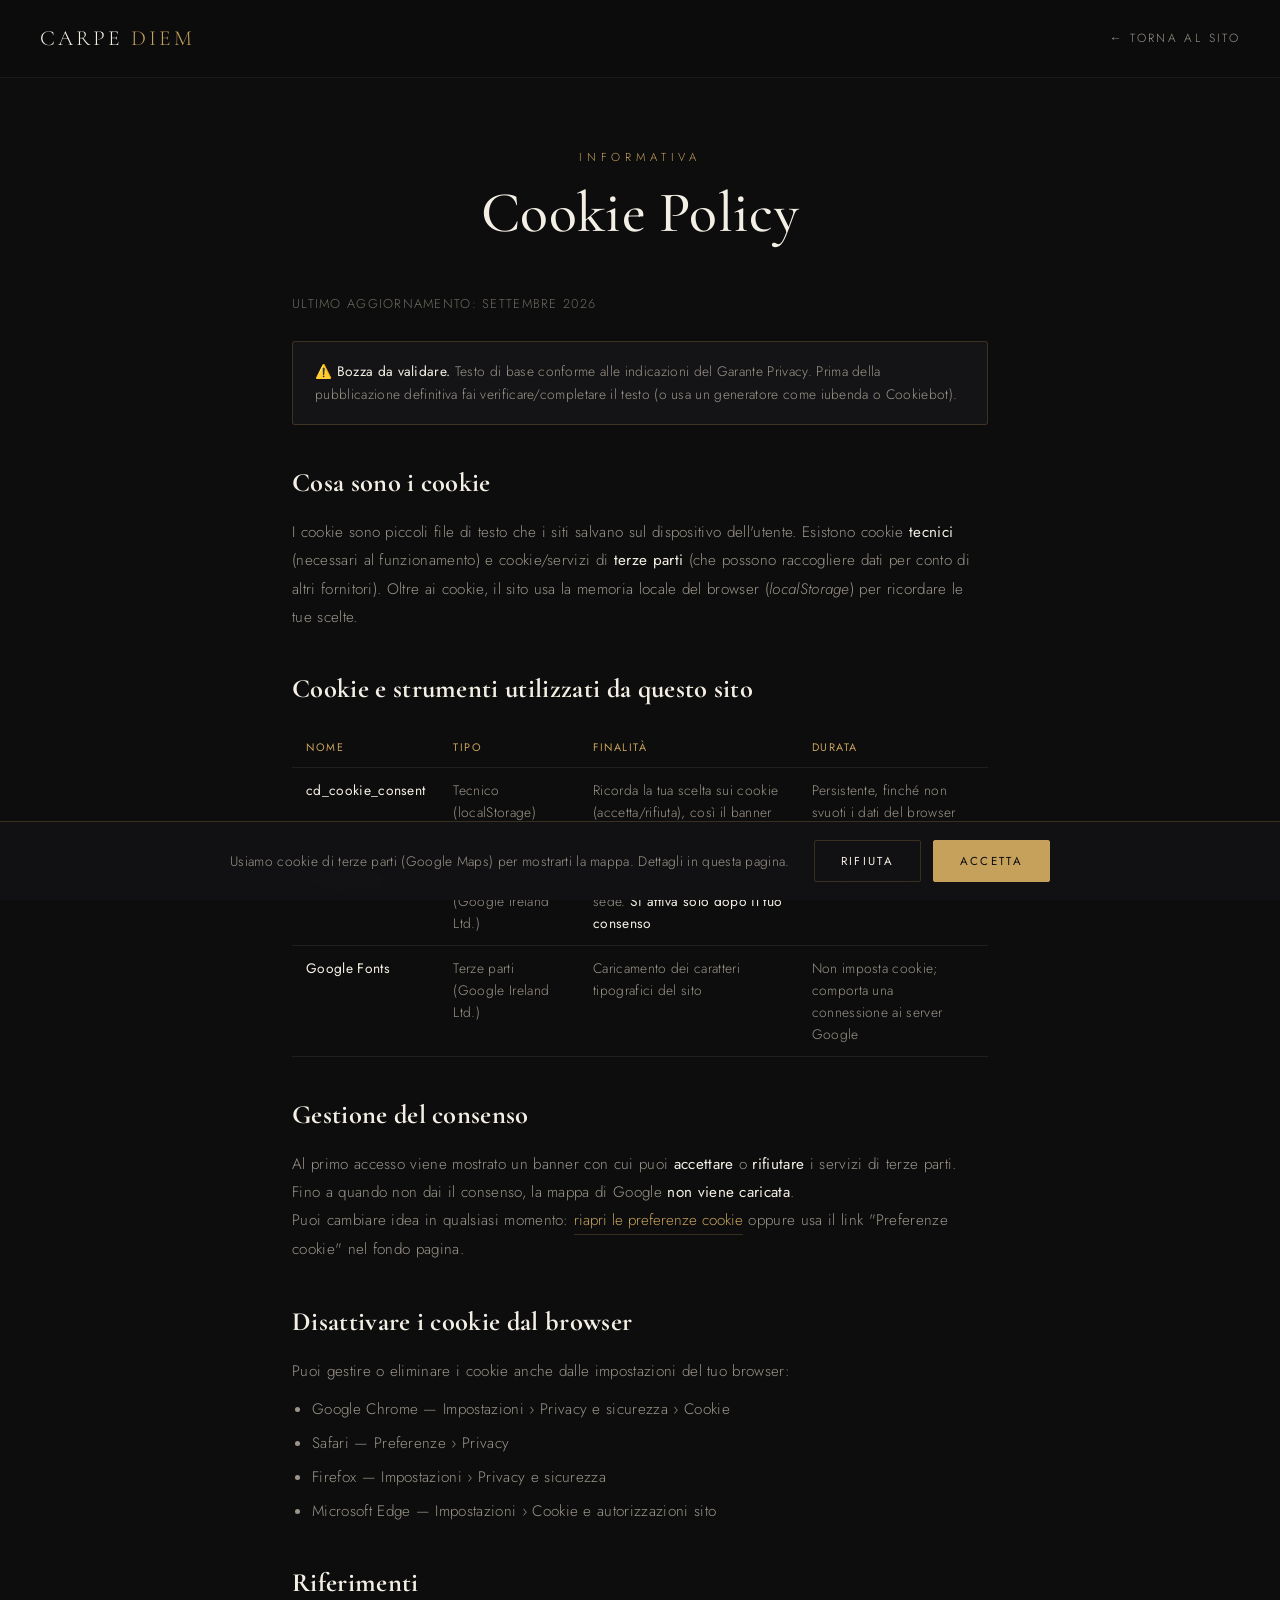
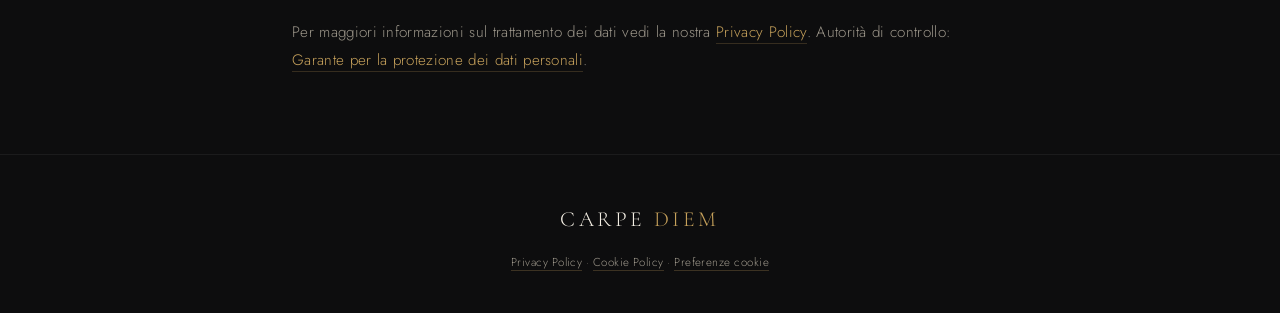
==== cookie.html @ b8941fa5 "Conformita cookie/privacy: blocco mappa al consenso + pagine legali - La mappa Google si carica solo" ====
<!DOCTYPE html>
<html lang="it">
<head>
<meta charset="UTF-8" />
<meta name="viewport" content="width=device-width, initial-scale=1.0" />
<title>Cookie Policy — Carpe Diem Food & Lounge</title>
<meta name="description" content="Informativa sui cookie del sito Carpe Diem Food & Lounge, Rovereto." />
<link rel="preconnect" href="https://fonts.googleapis.com" />
<link rel="preconnect" href="https://fonts.gstatic.com" crossorigin />
<link href="https://fonts.googleapis.com/css2?family=Cormorant+Garamond:ital,wght@0,400;0,500;0,600;1,400&family=Jost:wght@300;400;500&display=swap" rel="stylesheet" />
<style>
  :root{
    --bg:#0d0d0e;--bg-2:#141416;--panel:#1a1a1d;--cream:#f4efe4;--muted:#9c968a;
    --gold:#c6a15b;--gold-soft:#d8bd82;--line:rgba(198,161,91,.22);
    --serif:'Cormorant Garamond', Georgia, 'Times New Roman', serif;
    --sans:'Jost', -apple-system, BlinkMacSystemFont, 'Segoe UI', sans-serif;
  }
  *{margin:0;padding:0;box-sizing:border-box;}
  html{scroll-behavior:smooth;}
  body{background:var(--bg);color:var(--cream);font-family:var(--sans);font-weight:300;line-height:1.7;letter-spacing:.02em;-webkit-font-smoothing:antialiased;}
  a{color:inherit;text-decoration:none;}

  nav{position:sticky;top:0;z-index:100;display:flex;align-items:center;justify-content:space-between;padding:20px 40px;background:rgba(13,13,14,.9);backdrop-filter:blur(14px);border-bottom:1px solid rgba(255,255,255,.06);}
  .brand{font-family:var(--serif);font-size:1.35rem;letter-spacing:.14em;text-transform:uppercase;}
  .brand span{color:var(--gold);}
  .back{font-size:.74rem;letter-spacing:.2em;text-transform:uppercase;color:var(--muted);transition:color .3s;}
  .back:hover{color:var(--gold);}

  .legal-header{text-align:center;padding:70px 24px 30px;}
  .legal-header .eyebrow{font-size:.72rem;letter-spacing:.42em;text-transform:uppercase;color:var(--gold);margin-bottom:18px;}
  .legal-header h1{font-family:var(--serif);font-weight:500;font-size:clamp(2.4rem,6vw,3.6rem);line-height:1;}

  .legal{max-width:760px;margin:0 auto;padding:20px 32px 80px;}
  .legal .updated{color:#6f6a61;font-size:.8rem;letter-spacing:.1em;text-transform:uppercase;margin-bottom:26px;}
  .legal .note{border:1px solid var(--line);background:var(--bg-2);padding:18px 22px;border-radius:3px;color:var(--muted);font-size:.86rem;line-height:1.7;margin-bottom:36px;}
  .legal h2{font-family:var(--serif);font-size:1.65rem;color:var(--cream);margin:36px 0 12px;}
  .legal p,.legal li{color:var(--muted);font-size:.95rem;line-height:1.85;}
  .legal ul{margin:10px 0 10px 20px;}
  .legal li{margin-bottom:6px;}
  .legal a{color:var(--gold);border-bottom:1px solid var(--line);}
  .legal strong{color:var(--cream);font-weight:400;}
  .legal .table-wrap{overflow-x:auto;margin:16px 0;}
  .legal table{width:100%;border-collapse:collapse;font-size:.86rem;min-width:520px;}
  .legal th,.legal td{text-align:left;padding:11px 14px;border-bottom:1px solid rgba(255,255,255,.08);color:var(--muted);vertical-align:top;line-height:1.6;}
  .legal th{color:var(--gold);font-weight:400;font-size:.68rem;letter-spacing:.14em;text-transform:uppercase;}

  footer{padding:46px 0 40px;text-align:center;border-top:1px solid rgba(255,255,255,.06);}
  .footer-brand{font-family:var(--serif);font-size:1.35rem;letter-spacing:.16em;text-transform:uppercase;}
  .footer-brand span{color:var(--gold);}
  .footer-legal{margin-top:14px;color:#6f6a61;font-size:.72rem;letter-spacing:.04em;line-height:1.8;}
  .footer-legal a{color:var(--muted);border-bottom:1px solid rgba(198,161,91,.25);}
  .footer-legal a:hover{color:var(--gold);}

  .ck-btn{font-family:var(--sans);font-size:.72rem;letter-spacing:.2em;text-transform:uppercase;padding:12px 26px;border-radius:2px;cursor:pointer;transition:all .3s ease;display:inline-block;text-align:center;}
  .ck-accept{background:var(--gold);color:var(--bg);border:1px solid var(--gold);}
  .ck-accept:hover{background:transparent;color:var(--gold);}
  .ck-reject{background:transparent;color:var(--cream);border:1px solid var(--line);}
  .ck-reject:hover{border-color:var(--gold);color:var(--gold);}
  .cookie-banner{position:fixed;left:0;right:0;bottom:0;z-index:400;display:none;align-items:center;justify-content:center;gap:24px;flex-wrap:wrap;padding:18px 30px;background:rgba(18,18,20,.97);backdrop-filter:blur(12px);border-top:1px solid var(--line);}
  .cookie-banner.show{display:flex;}
  .cookie-banner p{color:var(--muted);font-size:.86rem;line-height:1.5;max-width:640px;margin:0;}
  .cookie-banner p a{color:var(--gold);border-bottom:1px solid var(--line);}
  .cookie-actions{display:flex;gap:12px;flex-shrink:0;}
  .inline-btn{background:none;border:none;color:var(--gold);border-bottom:1px solid var(--line);cursor:pointer;font:inherit;padding:0;}

  @media (max-width:680px){
    nav{padding:16px 22px;}
    .legal{padding:16px 22px 70px;}
    .cookie-banner{padding:16px 20px;gap:14px;}
    .cookie-actions{width:100%;}
    .cookie-actions .ck-btn{flex:1;}
  }
</style>
</head>
<body>

<nav>
  <a href="index.html" class="brand">Carpe <span>Diem</span></a>
  <a href="index.html" class="back">← Torna al sito</a>
</nav>

<header class="legal-header">
  <div class="eyebrow">Informativa</div>
  <h1>Cookie Policy</h1>
</header>

<main class="legal">
  <div class="updated">Ultimo aggiornamento: settembre 2026</div>

  <div class="note">⚠️ <strong>Bozza da validare.</strong> Testo di base conforme alle indicazioni del Garante Privacy. Prima della pubblicazione definitiva fai verificare/completare il testo (o usa un generatore come iubenda o Cookiebot).</div>

  <h2>Cosa sono i cookie</h2>
  <p>I cookie sono piccoli file di testo che i siti salvano sul dispositivo dell'utente. Esistono cookie <strong>tecnici</strong> (necessari al funzionamento) e cookie/servizi di <strong>terze parti</strong> (che possono raccogliere dati per conto di altri fornitori). Oltre ai cookie, il sito usa la memoria locale del browser (<em>localStorage</em>) per ricordare le tue scelte.</p>

  <h2>Cookie e strumenti utilizzati da questo sito</h2>
  <div class="table-wrap">
    <table>
      <thead>
        <tr><th>Nome</th><th>Tipo</th><th>Finalità</th><th>Durata</th></tr>
      </thead>
      <tbody>
        <tr>
          <td><strong>cd_cookie_consent</strong></td>
          <td>Tecnico (localStorage)</td>
          <td>Ricorda la tua scelta sui cookie (accetta/rifiuta), così il banner non ricompare</td>
          <td>Persistente, finché non svuoti i dati del browser</td>
        </tr>
        <tr>
          <td><strong>Google Maps</strong></td>
          <td>Terze parti (Google Ireland Ltd.)</td>
          <td>Mostra la mappa interattiva della sede. <strong>Si attiva solo dopo il tuo consenso</strong></td>
          <td>Gestita da Google</td>
        </tr>
        <tr>
          <td><strong>Google Fonts</strong></td>
          <td>Terze parti (Google Ireland Ltd.)</td>
          <td>Caricamento dei caratteri tipografici del sito</td>
          <td>Non imposta cookie; comporta una connessione ai server Google</td>
        </tr>
      </tbody>
    </table>
  </div>

  <h2>Gestione del consenso</h2>
  <p>Al primo accesso viene mostrato un banner con cui puoi <strong>accettare</strong> o <strong>rifiutare</strong> i servizi di terze parti. Fino a quando non dai il consenso, la mappa di Google <strong>non viene caricata</strong>.</p>
  <p>Puoi cambiare idea in qualsiasi momento: <button class="inline-btn" id="reopenInline">riapri le preferenze cookie</button> oppure usa il link "Preferenze cookie" nel fondo pagina.</p>

  <h2>Disattivare i cookie dal browser</h2>
  <p>Puoi gestire o eliminare i cookie anche dalle impostazioni del tuo browser:</p>
  <ul>
    <li>Google Chrome — Impostazioni › Privacy e sicurezza › Cookie</li>
    <li>Safari — Preferenze › Privacy</li>
    <li>Firefox — Impostazioni › Privacy e sicurezza</li>
    <li>Microsoft Edge — Impostazioni › Cookie e autorizzazioni sito</li>
  </ul>

  <h2>Riferimenti</h2>
  <p>Per maggiori informazioni sul trattamento dei dati vedi la nostra <a href="privacy.html">Privacy Policy</a>. Autorità di controllo: <a href="https://www.garanteprivacy.it" target="_blank" rel="noopener">Garante per la protezione dei dati personali</a>.</p>
</main>

<!-- COOKIE BANNER -->
<div class="cookie-banner" id="cookieBanner" role="dialog" aria-label="Consenso cookie">
  <p>Usiamo cookie di terze parti (Google Maps) per mostrarti la mappa. Dettagli in questa pagina.</p>
  <div class="cookie-actions">
    <button class="ck-btn ck-reject" id="cookieReject">Rifiuta</button>
    <button class="ck-btn ck-accept" id="cookieAccept">Accetta</button>
  </div>
</div>

<footer>
  <div class="footer-brand">Carpe <span>Diem</span></div>
  <div class="footer-legal">
    <a href="privacy.html">Privacy Policy</a> · <a href="cookie.html">Cookie Policy</a> · <a href="#" id="cookieSettings">Preferenze cookie</a>
  </div>
</footer>

<script>
  (function(){
    const KEY = 'cd_cookie_consent';
    const banner = document.getElementById('cookieBanner');
    if (!banner) return;
    let choice = null;
    try { choice = localStorage.getItem(KEY); } catch(e) {}
    if (!choice) banner.classList.add('show');
    function set(v){ try { localStorage.setItem(KEY, v); } catch(e) {} banner.classList.remove('show'); }
    function show(e){ if(e) e.preventDefault(); banner.classList.add('show'); }
    const acc = document.getElementById('cookieAccept');
    const rej = document.getElementById('cookieReject');
    const reopen = document.getElementById('cookieSettings');
    const reopenInline = document.getElementById('reopenInline');
    if (acc) acc.addEventListener('click', () => set('accept'));
    if (rej) rej.addEventListener('click', () => set('reject'));
    if (reopen) reopen.addEventListener('click', show);
    if (reopenInline) reopenInline.addEventListener('click', show);
  })();
</script>

</body>
</html>
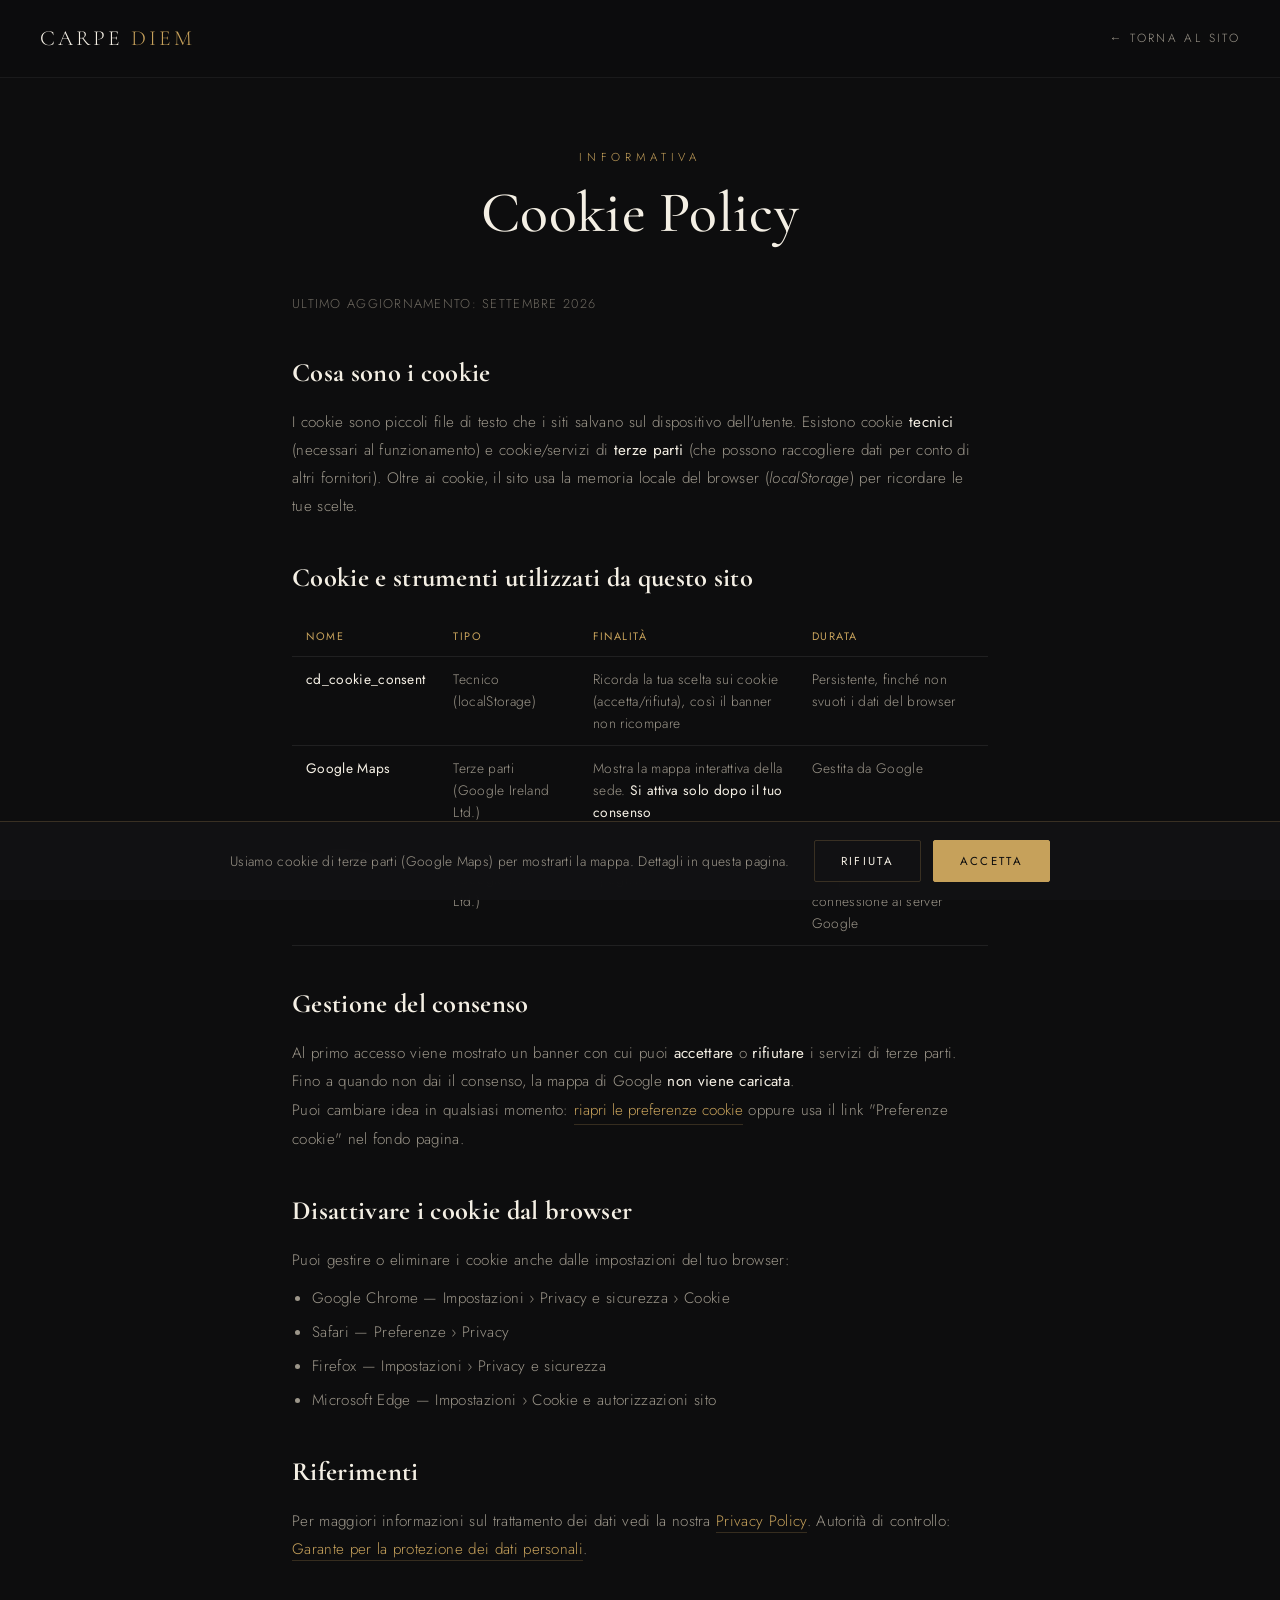
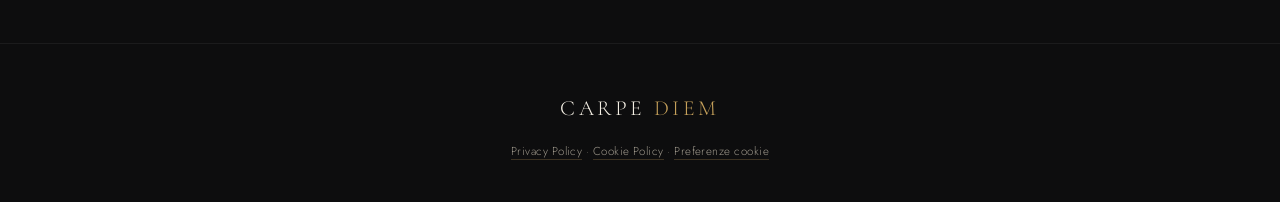
==== commit 08fb3765: "Rimuove gli avvisi "Bozza da validare" dalle pagine legali Co-Authored-By: Claude Opus 4.8 <noreply@" ====
--- a/cookie.html
+++ b/cookie.html
@@ -87,8 +87,6 @@
 <main class="legal">
   <div class="updated">Ultimo aggiornamento: settembre 2026</div>
 
-  <div class="note">⚠️ <strong>Bozza da validare.</strong> Testo di base conforme alle indicazioni del Garante Privacy. Prima della pubblicazione definitiva fai verificare/completare il testo (o usa un generatore come iubenda o Cookiebot).</div>
-
   <h2>Cosa sono i cookie</h2>
   <p>I cookie sono piccoli file di testo che i siti salvano sul dispositivo dell'utente. Esistono cookie <strong>tecnici</strong> (necessari al funzionamento) e cookie/servizi di <strong>terze parti</strong> (che possono raccogliere dati per conto di altri fornitori). Oltre ai cookie, il sito usa la memoria locale del browser (<em>localStorage</em>) per ricordare le tue scelte.</p>
 
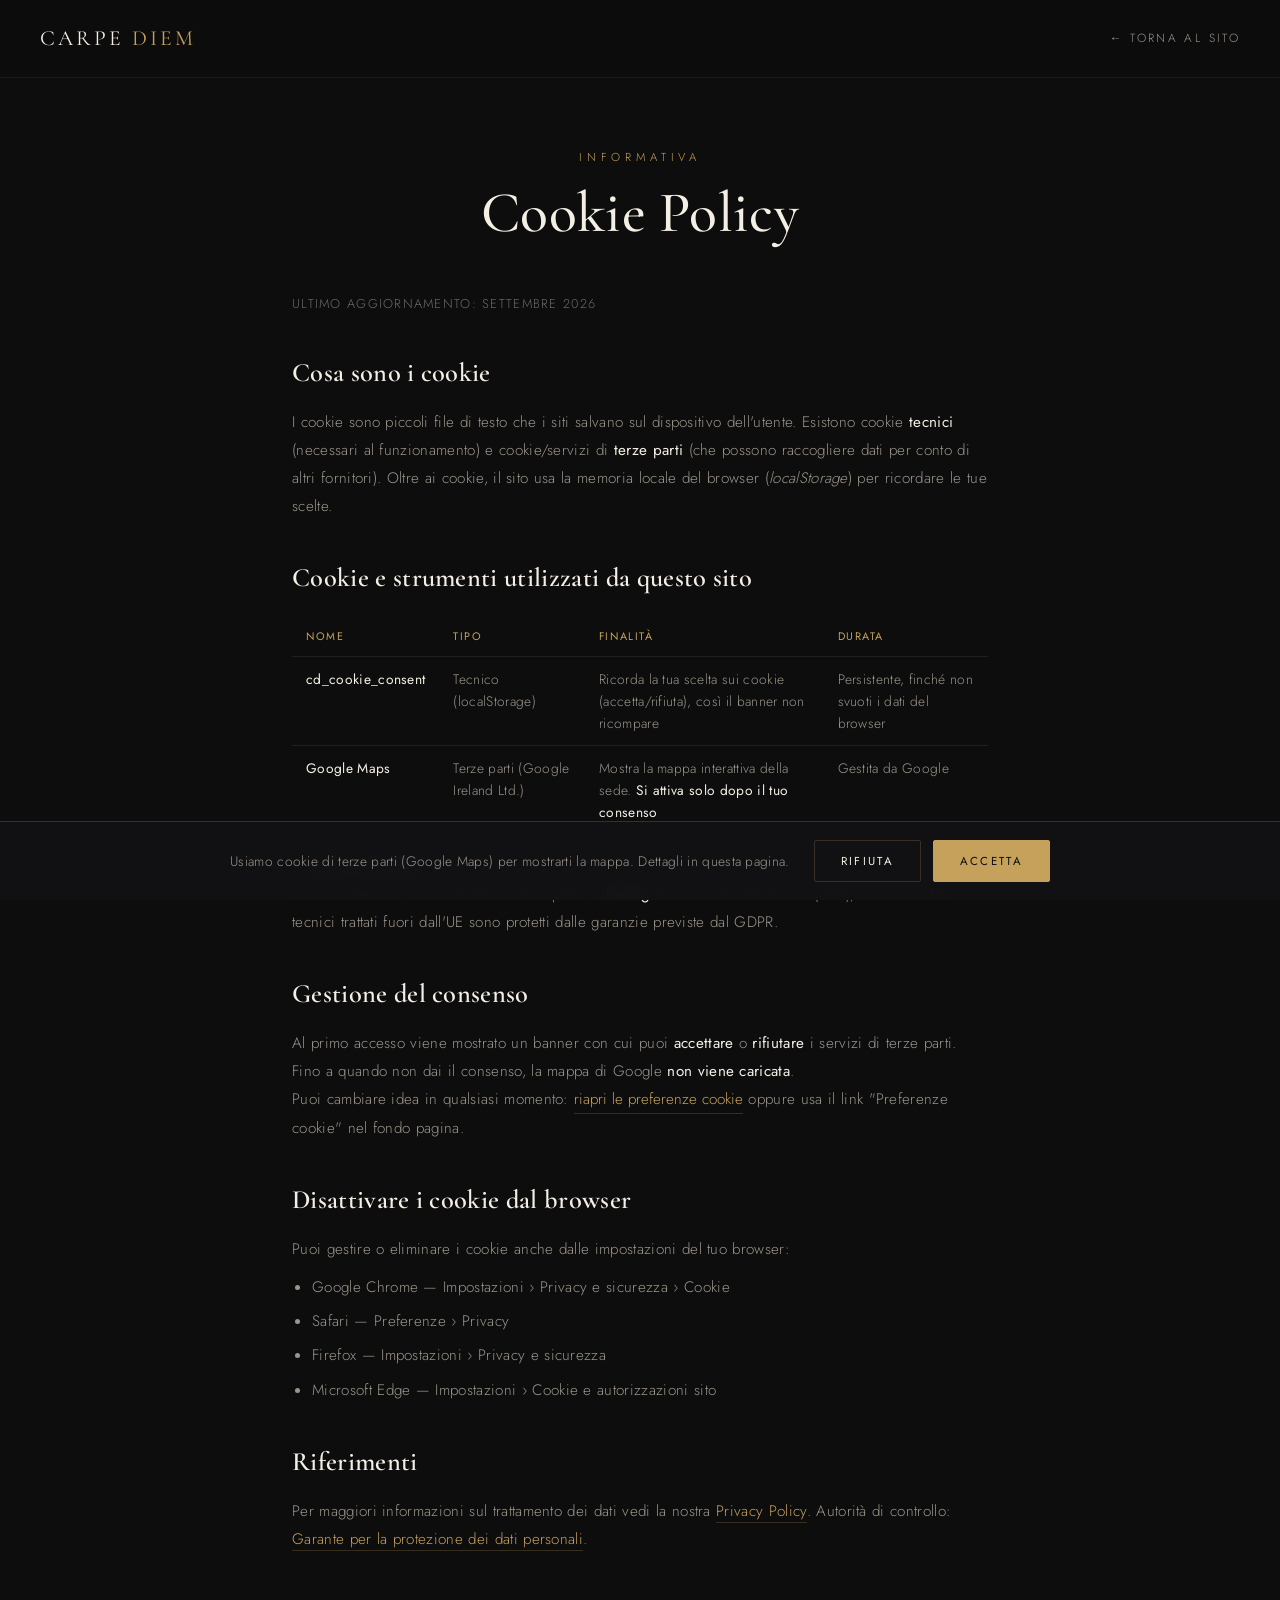
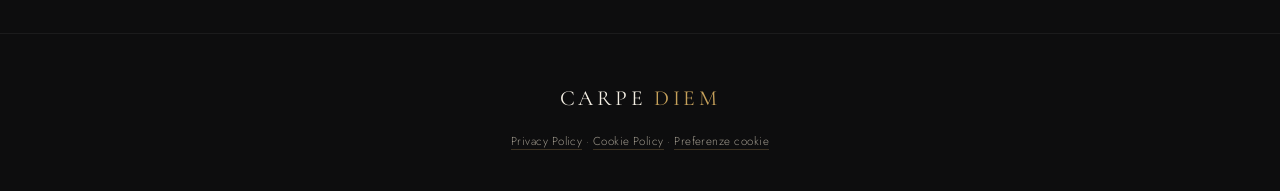
==== commit a08e4cd3: "GDPR: font self-hosted (niente Google) + policy aggiornate - Google Fonts ospitati localmente in /fo" ====
--- a/cookie.html
+++ b/cookie.html
@@ -5,9 +5,7 @@
 <meta name="viewport" content="width=device-width, initial-scale=1.0" />
 <title>Cookie Policy — Carpe Diem Food & Lounge</title>
 <meta name="description" content="Informativa sui cookie del sito Carpe Diem Food & Lounge, Rovereto." />
-<link rel="preconnect" href="https://fonts.googleapis.com" />
-<link rel="preconnect" href="https://fonts.gstatic.com" crossorigin />
-<link href="https://fonts.googleapis.com/css2?family=Cormorant+Garamond:ital,wght@0,400;0,500;0,600;1,400&family=Jost:wght@300;400;500&display=swap" rel="stylesheet" />
+<link rel="stylesheet" href="fonts/fonts.css" />
 <style>
   :root{
     --bg:#0d0d0e;--bg-2:#141416;--panel:#1a1a1d;--cream:#f4efe4;--muted:#9c968a;
@@ -109,15 +107,10 @@
           <td>Mostra la mappa interattiva della sede. <strong>Si attiva solo dopo il tuo consenso</strong></td>
           <td>Gestita da Google</td>
         </tr>
-        <tr>
-          <td><strong>Google Fonts</strong></td>
-          <td>Terze parti (Google Ireland Ltd.)</td>
-          <td>Caricamento dei caratteri tipografici del sito</td>
-          <td>Non imposta cookie; comporta una connessione ai server Google</td>
-        </tr>
       </tbody>
     </table>
   </div>
+  <p>I <strong>caratteri tipografici</strong> del sito sono ospitati direttamente sui nostri server: non comportano connessioni a server esterni né l'invio di dati a terze parti. L'<strong>hosting</strong> è fornito da Vercel Inc. (USA); eventuali dati tecnici trattati fuori dall'UE sono protetti dalle garanzie previste dal GDPR.</p>
 
   <h2>Gestione del consenso</h2>
   <p>Al primo accesso viene mostrato un banner con cui puoi <strong>accettare</strong> o <strong>rifiutare</strong> i servizi di terze parti. Fino a quando non dai il consenso, la mappa di Google <strong>non viene caricata</strong>.</p>
--- a/fonts/fonts.css
+++ b/fonts/fonts.css
@@ -0,0 +1,141 @@
+/* Font ospitati localmente - GDPR friendly */
+/* latin-ext */
+@font-face {
+  font-family: 'Cormorant Garamond';
+  font-style: italic;
+  font-weight: 400;
+  font-display: swap;
+  src: url(CormorantGaramond-400-italic-latin-ext.woff2) format('woff2');
+  unicode-range: U+0100-02BA, U+02BD-02C5, U+02C7-02CC, U+02CE-02D7, U+02DD-02FF, U+0304, U+0308, U+0329, U+1D00-1DBF, U+1E00-1E9F, U+1EF2-1EFF, U+2020, U+20A0-20AB, U+20AD-20C4, U+2113, U+2C60-2C7F, U+A720-A7FF;
+}
+
+/* latin */
+@font-face {
+  font-family: 'Cormorant Garamond';
+  font-style: italic;
+  font-weight: 400;
+  font-display: swap;
+  src: url(CormorantGaramond-400-italic-latin.woff2) format('woff2');
+  unicode-range: U+0000-00FF, U+0131, U+0152-0153, U+02BB-02BC, U+02C6, U+02DA, U+02DC, U+0304, U+0308, U+0329, U+2000-206F, U+20AC, U+2122, U+2191, U+2193, U+2212, U+2215, U+FEFF, U+FFFD;
+}
+
+/* latin-ext */
+@font-face {
+  font-family: 'Cormorant Garamond';
+  font-style: normal;
+  font-weight: 400;
+  font-display: swap;
+  src: url(CormorantGaramond-400-normal-latin-ext.woff2) format('woff2');
+  unicode-range: U+0100-02BA, U+02BD-02C5, U+02C7-02CC, U+02CE-02D7, U+02DD-02FF, U+0304, U+0308, U+0329, U+1D00-1DBF, U+1E00-1E9F, U+1EF2-1EFF, U+2020, U+20A0-20AB, U+20AD-20C4, U+2113, U+2C60-2C7F, U+A720-A7FF;
+}
+
+/* latin */
+@font-face {
+  font-family: 'Cormorant Garamond';
+  font-style: normal;
+  font-weight: 400;
+  font-display: swap;
+  src: url(CormorantGaramond-400-normal-latin.woff2) format('woff2');
+  unicode-range: U+0000-00FF, U+0131, U+0152-0153, U+02BB-02BC, U+02C6, U+02DA, U+02DC, U+0304, U+0308, U+0329, U+2000-206F, U+20AC, U+2122, U+2191, U+2193, U+2212, U+2215, U+FEFF, U+FFFD;
+}
+
+/* latin-ext */
+@font-face {
+  font-family: 'Cormorant Garamond';
+  font-style: normal;
+  font-weight: 500;
+  font-display: swap;
+  src: url(CormorantGaramond-500-normal-latin-ext.woff2) format('woff2');
+  unicode-range: U+0100-02BA, U+02BD-02C5, U+02C7-02CC, U+02CE-02D7, U+02DD-02FF, U+0304, U+0308, U+0329, U+1D00-1DBF, U+1E00-1E9F, U+1EF2-1EFF, U+2020, U+20A0-20AB, U+20AD-20C4, U+2113, U+2C60-2C7F, U+A720-A7FF;
+}
+
+/* latin */
+@font-face {
+  font-family: 'Cormorant Garamond';
+  font-style: normal;
+  font-weight: 500;
+  font-display: swap;
+  src: url(CormorantGaramond-500-normal-latin.woff2) format('woff2');
+  unicode-range: U+0000-00FF, U+0131, U+0152-0153, U+02BB-02BC, U+02C6, U+02DA, U+02DC, U+0304, U+0308, U+0329, U+2000-206F, U+20AC, U+2122, U+2191, U+2193, U+2212, U+2215, U+FEFF, U+FFFD;
+}
+
+/* latin-ext */
+@font-face {
+  font-family: 'Cormorant Garamond';
+  font-style: normal;
+  font-weight: 600;
+  font-display: swap;
+  src: url(CormorantGaramond-600-normal-latin-ext.woff2) format('woff2');
+  unicode-range: U+0100-02BA, U+02BD-02C5, U+02C7-02CC, U+02CE-02D7, U+02DD-02FF, U+0304, U+0308, U+0329, U+1D00-1DBF, U+1E00-1E9F, U+1EF2-1EFF, U+2020, U+20A0-20AB, U+20AD-20C4, U+2113, U+2C60-2C7F, U+A720-A7FF;
+}
+
+/* latin */
+@font-face {
+  font-family: 'Cormorant Garamond';
+  font-style: normal;
+  font-weight: 600;
+  font-display: swap;
+  src: url(CormorantGaramond-600-normal-latin.woff2) format('woff2');
+  unicode-range: U+0000-00FF, U+0131, U+0152-0153, U+02BB-02BC, U+02C6, U+02DA, U+02DC, U+0304, U+0308, U+0329, U+2000-206F, U+20AC, U+2122, U+2191, U+2193, U+2212, U+2215, U+FEFF, U+FFFD;
+}
+
+/* latin-ext */
+@font-face {
+  font-family: 'Jost';
+  font-style: normal;
+  font-weight: 300;
+  font-display: swap;
+  src: url(Jost-300-normal-latin-ext.woff2) format('woff2');
+  unicode-range: U+0100-02BA, U+02BD-02C5, U+02C7-02CC, U+02CE-02D7, U+02DD-02FF, U+0304, U+0308, U+0329, U+1D00-1DBF, U+1E00-1E9F, U+1EF2-1EFF, U+2020, U+20A0-20AB, U+20AD-20C4, U+2113, U+2C60-2C7F, U+A720-A7FF;
+}
+
+/* latin */
+@font-face {
+  font-family: 'Jost';
+  font-style: normal;
+  font-weight: 300;
+  font-display: swap;
+  src: url(Jost-300-normal-latin.woff2) format('woff2');
+  unicode-range: U+0000-00FF, U+0131, U+0152-0153, U+02BB-02BC, U+02C6, U+02DA, U+02DC, U+0304, U+0308, U+0329, U+2000-206F, U+20AC, U+2122, U+2191, U+2193, U+2212, U+2215, U+FEFF, U+FFFD;
+}
+
+/* latin-ext */
+@font-face {
+  font-family: 'Jost';
+  font-style: normal;
+  font-weight: 400;
+  font-display: swap;
+  src: url(Jost-400-normal-latin-ext.woff2) format('woff2');
+  unicode-range: U+0100-02BA, U+02BD-02C5, U+02C7-02CC, U+02CE-02D7, U+02DD-02FF, U+0304, U+0308, U+0329, U+1D00-1DBF, U+1E00-1E9F, U+1EF2-1EFF, U+2020, U+20A0-20AB, U+20AD-20C4, U+2113, U+2C60-2C7F, U+A720-A7FF;
+}
+
+/* latin */
+@font-face {
+  font-family: 'Jost';
+  font-style: normal;
+  font-weight: 400;
+  font-display: swap;
+  src: url(Jost-400-normal-latin.woff2) format('woff2');
+  unicode-range: U+0000-00FF, U+0131, U+0152-0153, U+02BB-02BC, U+02C6, U+02DA, U+02DC, U+0304, U+0308, U+0329, U+2000-206F, U+20AC, U+2122, U+2191, U+2193, U+2212, U+2215, U+FEFF, U+FFFD;
+}
+
+/* latin-ext */
+@font-face {
+  font-family: 'Jost';
+  font-style: normal;
+  font-weight: 500;
+  font-display: swap;
+  src: url(Jost-500-normal-latin-ext.woff2) format('woff2');
+  unicode-range: U+0100-02BA, U+02BD-02C5, U+02C7-02CC, U+02CE-02D7, U+02DD-02FF, U+0304, U+0308, U+0329, U+1D00-1DBF, U+1E00-1E9F, U+1EF2-1EFF, U+2020, U+20A0-20AB, U+20AD-20C4, U+2113, U+2C60-2C7F, U+A720-A7FF;
+}
+
+/* latin */
+@font-face {
+  font-family: 'Jost';
+  font-style: normal;
+  font-weight: 500;
+  font-display: swap;
+  src: url(Jost-500-normal-latin.woff2) format('woff2');
+  unicode-range: U+0000-00FF, U+0131, U+0152-0153, U+02BB-02BC, U+02C6, U+02DA, U+02DC, U+0304, U+0308, U+0329, U+2000-206F, U+20AC, U+2122, U+2191, U+2193, U+2212, U+2215, U+FEFF, U+FFFD;
+}
+
